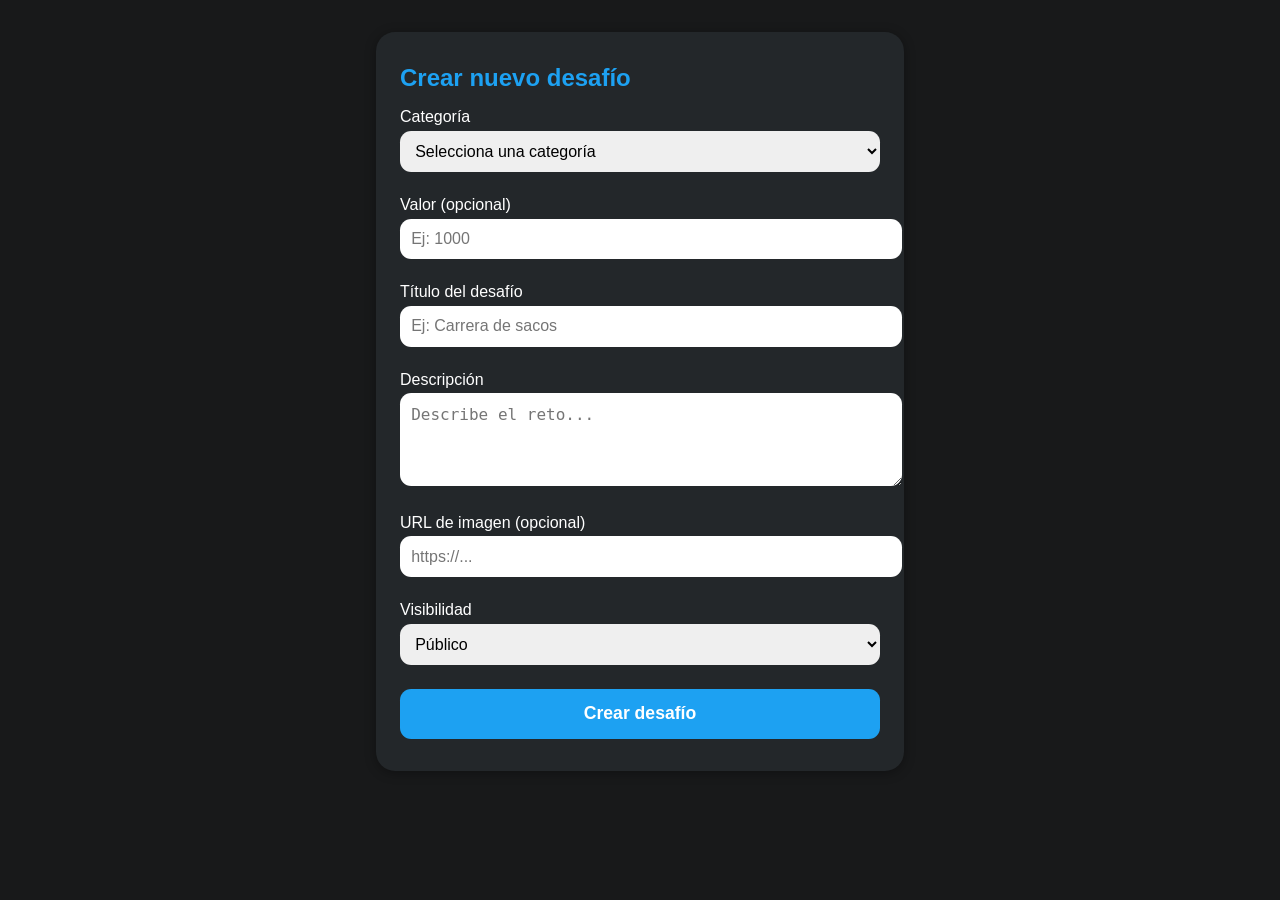
==== crear-desafio.html @ 31b28bc9 "Delete invitar.html, update mis-desafios.html to manage challenges with localStorage and add visibil" ====
<!DOCTYPE html>
<html lang="es">
<head>
  <meta charset="UTF-8">
  <title>Crear Desafío - DefyX</title>
  <link rel="stylesheet" href="style.css">
  <style>
    body { background: #18191a; color: #fff; font-family: 'Segoe UI', Arial, sans-serif; margin: 0; }
    .crear-container { max-width: 480px; margin: 2rem auto; background: #23272a; border-radius: 1.2rem; padding: 2rem 1.5rem; box-shadow: 0 2px 12px #0005; }
    h2 { margin-top: 0; color: #1da1f2; }
    label { display: block; margin-top: 1rem; margin-bottom: 0.3rem; }
    input, select, textarea { width: 100%; padding: 0.7rem; border-radius: 0.7rem; border: none; font-size: 1rem; margin-bottom: 0.5rem; }
    textarea { min-height: 70px; }
    button { width: 100%; padding: 0.9rem; border-radius: 0.7rem; border: none; background: #1da1f2; color: #fff; font-size: 1.1rem; font-weight: bold; cursor: pointer; margin-top: 1rem; }
    .grupo-select { display: none; }
  </style>
</head>
<body>
  <div class="crear-container">
    <h2>Crear nuevo desafío</h2>
    <form id="form-crear-desafio" autocomplete="off">
      <label for="categoria">Categoría</label>
      <select id="categoria" required>
        <option value="">Selecciona una categoría</option>
        <option value="diversion">Diversión</option>
        <option value="deporte">Deporte</option>
        <option value="familia">Familia</option>
        <option value="otros">Otros</option>
      </select>

      <label for="valor">Valor (opcional)</label>
      <input type="number" id="valor" min="0" placeholder="Ej: 1000">

      <label for="titulo">Título del desafío</label>
      <input type="text" id="titulo" required placeholder="Ej: Carrera de sacos">

      <label for="descripcion">Descripción</label>
      <textarea id="descripcion" required placeholder="Describe el reto..."></textarea>

      <label for="img">URL de imagen (opcional)</label>
      <input type="text" id="img" placeholder="https://...">

      <label for="visibilidad">Visibilidad</label>
      <select id="visibilidad" required onchange="mostrarGrupo()">
        <option value="publico">Público</option>
        <option value="grupo">Grupo específico</option>
        <option value="privado">Privado</option>
      </select>

      <div id="grupo-select" class="grupo-select">
        <label for="grupo">Selecciona grupo</label>
        <input type="text" id="grupo" placeholder="Nombre del grupo">
      </div>

      <button type="submit">Crear desafío</button>
    </form>
  </div>
  <script>
    function mostrarGrupo() {
      const vis = document.getElementById('visibilidad').value;
      document.getElementById('grupo-select').style.display = vis === "grupo" ? "block" : "none";
    }

    function guardarReto(reto) {
      let retos = JSON.parse(localStorage.getItem('defyx_retos') || '[]');
      retos.push(reto);
      localStorage.setItem('defyx_retos', JSON.stringify(retos));
    }

    document.getElementById('form-crear-desafio').onsubmit = function(e) {
      e.preventDefault();
      const categoria = document.getElementById('categoria').value;
      const valor = parseInt(document.getElementById('valor').value) || 0;
      const titulo = document.getElementById('titulo').value.trim();
      const descripcion = document.getElementById('descripcion').value.trim();
      const img = document.getElementById('img').value.trim() || "https://placekitten.com/400/220";
      const visibilidad = document.getElementById('visibilidad').value;
      const grupo = document.getElementById('grupo').value.trim();
      const autor = localStorage.getItem('defyx_usuario') || "Anónimo";
      const id = Date.now();

      if (!categoria || !titulo || !descripcion || !visibilidad) {
        alert("Completa todos los campos obligatorios.");
        return;
      }

      guardarReto({
        id,
        categoria,
        valor,
        titulo,
        descripcion,
        img,
        visibilidad,
        grupo: visibilidad === "grupo" ? grupo : "",
        autor,
        fecha: new Date().toISOString().slice(0,10)
      });

      alert("¡Desafío creado!");
      this.reset();
      window.location.href = "explorar.html";
    };
  </script>
</body>
</html>
---- style.css ----
/* Reset básico */
body, h1, h2, h3, p, ul, li, button {
  margin: 0;
  padding: 0;
  box-sizing: border-box;
}
body.landing-bg {
  font-family: 'Segoe UI', 'Roboto', Arial, sans-serif;
  background: linear-gradient(135deg, #e0eafc 0%, #cfdef3 100%);
  min-height: 100vh;
  color: #222;
}
.landing-header {
  background: #fff;
  padding: 1.5rem 1rem 1rem 1rem;
  border-bottom: 1px solid #e6e6e6;
  text-align: center;
}
.logo-area {
  display: flex;
  align-items: center;
  justify-content: center;
  gap: 0.7rem;
}
.logo {
  width: 40px;
  height: 40px;
}
.landing-header h1 {
  font-size: 2rem;
  color: #2a4d7a;
  letter-spacing: 2px;
}
.landing-nav {
  margin: 1rem 0 0.5rem 0;
  display: flex;
  justify-content: center;
  gap: 1rem;
}
.landing-nav button {
  padding: 0.7rem 1.5rem;
  border-radius: 2rem;
  border: none;
  background: linear-gradient(90deg, #4f8cff 60%, #ff7e5f 100%);
  color: #fff;
  font-weight: 600;
  font-size: 1rem;
  cursor: pointer;
  transition: box-shadow 0.2s;
  box-shadow: 0 2px 8px #0001;
}
.landing-nav .outline {
  background: #fff;
  color: #4f8cff;
  border: 2px solid #4f8cff;
}
.landing-header .slogan {
  margin-top: 0.7rem;
  color: #666;
  font-size: 1.1rem;
  letter-spacing: 1px;
}
.destacados-grid {
  max-width: 900px;
  margin: 2rem auto 0 auto;
  padding: 0 1rem;
}
.destacados-grid h2 {
  font-size: 1.3rem;
  color: #2a4d7a;
  margin-bottom: 1.2rem;
  text-align: left;
}
.cards-container {
  display: grid;
  grid-template-columns: 1fr;
  gap: 1.5rem;
}
@media (min-width: 600px) {
  .cards-container {
    grid-template-columns: 1fr 1fr;
  }
}
.video-preview {
  background: #fff;
  border-radius: 1.2rem;
  box-shadow: 0 2px 12px #0001;
  overflow: hidden;
  transition: transform 0.15s;
  position: relative;
  display: flex;
  flex-direction: column;
  align-items: flex-start;
}
.video-preview:hover {
  transform: translateY(-4px) scale(1.02);
  box-shadow: 0 6px 24px #0002;
}
.video-thumb {
  position: relative;
  width: 100%;
  aspect-ratio: 16/9;
  overflow: hidden;
}
.video-thumb video {
  width: 100%;
  height: 100%;
  object-fit: cover;
  display: block;
}
.overlay {
  position: absolute;
  bottom: 0;
  left: 0; right: 0;
  height: 40%;
  background: linear-gradient(0deg, rgba(44,62,80,0.85) 70%, transparent 100%);
  color: #fff;
  display: flex;
  align-items: flex-end;
  justify-content: center;
  opacity: 0;
  cursor: pointer;
  transition: opacity 0.2s;
  padding-bottom: 1.2rem;
  font-size: 1.1rem;
  font-weight: 500;
}
.video-thumb:hover .overlay,
.video-thumb:focus .overlay {
  opacity: 1;
}
.ver-mas {
  background: #ff7e5f;
  padding: 0.4rem 1.2rem;
  border-radius: 1.2rem;
  font-size: 1rem;
  font-weight: 600;
  box-shadow: 0 2px 8px #0002;
  transition: background 0.2s;
}
.video-preview h3 {
  margin: 1rem 1rem 0.5rem 1rem;
  font-size: 1.1rem;
  color: #2a4d7a;
}
.tag {
  margin: 0 1rem 1rem 1rem;
  padding: 0.2rem 0.9rem;
  border-radius: 1rem;
  font-size: 0.9rem;
  font-weight: 600;
  background: #e0eafc;
  color: #4f8cff;
  display: inline-block;
}
.tag.adultos {
  background: #ffe0e0;
  color: #ff7e5f;
}
.landing-footer {
  margin-top: 2.5rem;
  padding: 1.2rem 0 0.5rem 0;
  background: #fff;
  border-top: 1px solid #e6e6e6;
  text-align: center;
  font-size: 0.95rem;
  color: #888;
}
.footer-links {
  margin-bottom: 0.5rem;
}
.footer-links a {
  color: #4f8cff;
  margin: 0 0.7rem;
  text-decoration: none;
  font-weight: 500;
  transition: color 0.2s;
}
.footer-links a:hover {
  color: #ff7e5f;
}
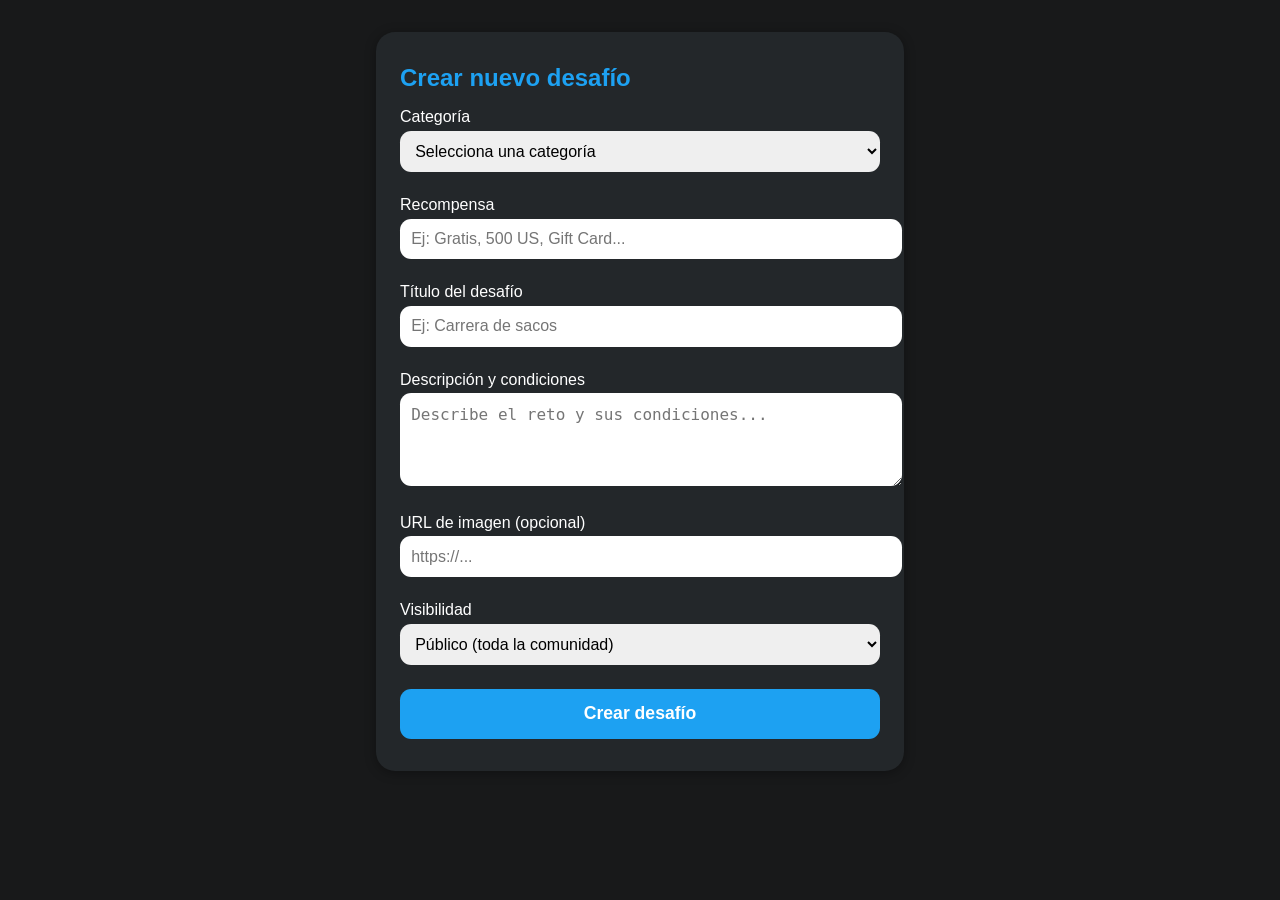
==== commit ab6a627c: "Add panel-empresa.html for evidence review panel" ====
--- a/crear-desafio.html
+++ b/crear-desafio.html
@@ -12,7 +12,7 @@
     input, select, textarea { width: 100%; padding: 0.7rem; border-radius: 0.7rem; border: none; font-size: 1rem; margin-bottom: 0.5rem; }
     textarea { min-height: 70px; }
     button { width: 100%; padding: 0.9rem; border-radius: 0.7rem; border: none; background: #1da1f2; color: #fff; font-size: 1.1rem; font-weight: bold; cursor: pointer; margin-top: 1rem; }
-    .grupo-select { display: none; }
+    .grupo-select, .usuario-select { display: none; }
   </style>
 </head>
 <body>
@@ -28,37 +28,42 @@
         <option value="otros">Otros</option>
       </select>
 
-      <label for="valor">Valor (opcional)</label>
-      <input type="number" id="valor" min="0" placeholder="Ej: 1000">
+      <label for="valor">Recompensa</label>
+      <input type="text" id="valor" placeholder="Ej: Gratis, 500 US, Gift Card...">
 
       <label for="titulo">Título del desafío</label>
       <input type="text" id="titulo" required placeholder="Ej: Carrera de sacos">
 
-      <label for="descripcion">Descripción</label>
-      <textarea id="descripcion" required placeholder="Describe el reto..."></textarea>
+      <label for="descripcion">Descripción y condiciones</label>
+      <textarea id="descripcion" required placeholder="Describe el reto y sus condiciones..."></textarea>
 
       <label for="img">URL de imagen (opcional)</label>
       <input type="text" id="img" placeholder="https://...">
 
       <label for="visibilidad">Visibilidad</label>
-      <select id="visibilidad" required onchange="mostrarGrupo()">
-        <option value="publico">Público</option>
+      <select id="visibilidad" required onchange="mostrarOpcionesVisibilidad()">
+        <option value="publico">Público (toda la comunidad)</option>
         <option value="grupo">Grupo específico</option>
-        <option value="privado">Privado</option>
+        <option value="privado">Privado (solo un usuario)</option>
       </select>
 
       <div id="grupo-select" class="grupo-select">
-        <label for="grupo">Selecciona grupo</label>
-        <input type="text" id="grupo" placeholder="Nombre del grupo">
+        <label for="grupo">Nombre del grupo</label>
+        <input type="text" id="grupo" placeholder="Ej: Amigos del fútbol">
+      </div>
+      <div id="usuario-select" class="usuario-select">
+        <label for="usuario">Usuario o email</label>
+        <input type="text" id="usuario" placeholder="Ej: usuario@email.com">
       </div>
 
       <button type="submit">Crear desafío</button>
     </form>
   </div>
   <script>
-    function mostrarGrupo() {
+    function mostrarOpcionesVisibilidad() {
       const vis = document.getElementById('visibilidad').value;
       document.getElementById('grupo-select').style.display = vis === "grupo" ? "block" : "none";
+      document.getElementById('usuario-select').style.display = vis === "privado" ? "block" : "none";
     }
 
     function guardarReto(reto) {
@@ -70,12 +75,13 @@
     document.getElementById('form-crear-desafio').onsubmit = function(e) {
       e.preventDefault();
       const categoria = document.getElementById('categoria').value;
-      const valor = parseInt(document.getElementById('valor').value) || 0;
+      const recompensa = document.getElementById('valor').value.trim();
       const titulo = document.getElementById('titulo').value.trim();
       const descripcion = document.getElementById('descripcion').value.trim();
       const img = document.getElementById('img').value.trim() || "https://placekitten.com/400/220";
       const visibilidad = document.getElementById('visibilidad').value;
       const grupo = document.getElementById('grupo').value.trim();
+      const usuario = document.getElementById('usuario').value.trim();
       const autor = localStorage.getItem('defyx_usuario') || "Anónimo";
       const id = Date.now();
 
@@ -83,16 +89,25 @@
         alert("Completa todos los campos obligatorios.");
         return;
       }
+      if (visibilidad === "grupo" && !grupo) {
+        alert("Debes ingresar el nombre del grupo.");
+        return;
+      }
+      if (visibilidad === "privado" && !usuario) {
+        alert("Debes ingresar el usuario o email.");
+        return;
+      }
 
       guardarReto({
         id,
         categoria,
-        valor,
+        recompensa,
         titulo,
         descripcion,
         img,
         visibilidad,
         grupo: visibilidad === "grupo" ? grupo : "",
+        usuario: visibilidad === "privado" ? usuario : "",
         autor,
         fecha: new Date().toISOString().slice(0,10)
       });
@@ -102,5 +117,4 @@
       window.location.href = "explorar.html";
     };
   </script>
-</body>
-</html>+</body>
